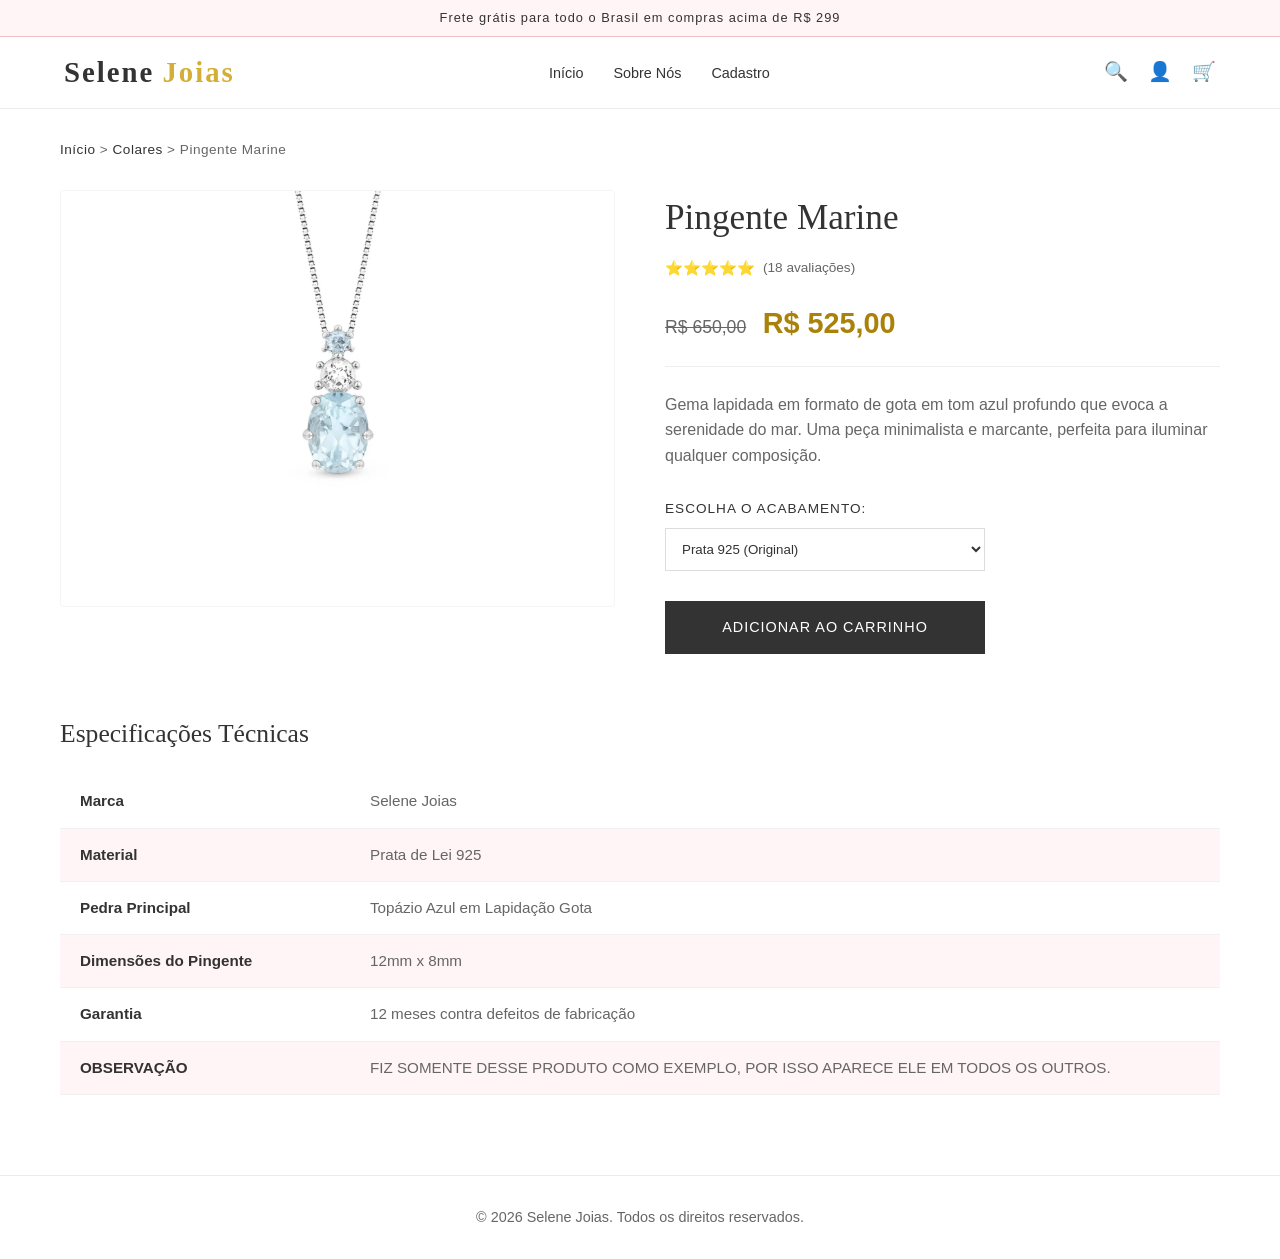
==== produto.html @ e3548859 "imagens" ====
<!DOCTYPE html>
<html lang="pt-BR">
<head>
    <meta charset="UTF-8">
    <meta name="viewport" content="width=device-width, initial-scale=1.0">
    <title>Pingente Marine | Selene Joias</title>
    <link rel="stylesheet" href="style.css">
</head>
<body>

    <!-- Aviso de Desconto -->
    <div class="top-bar">
        <p>Frete grátis para todo o Brasil em compras acima de R$ 299</p>
    </div>

    <!-- Cabeçalho Principal -->
    <header class="main-header">
        <div class="logo">
            <h1>Selene <span>Joias</span></h1>
        </div>
        <nav class="nav-menu">
            <ul>
                <li><a href="index.html">Início</a></li>
                <li><a href="sobrenos.html">Sobre Nós</a></li>
                <li><a href="cadastro.html">Cadastro</a></li>
            </ul>
        </nav>
        <div class="header-actions">
            <a href="#" class="icon-btn">🔍</a>
            <a href="#" class="icon-btn">👤</a>
            <a href="carrinho.html" class="icon-btn">🛒</a>
        </div>
    </header>

    <!-- Detalhes do Produto -->
    <main class="product-details-container">
        
        <!-- Trilha de Navegação -->
        <nav class="breadcrumb">
            <a href="index.html">Início</a> &gt; <a href="index.html#vitrine">Colares</a> &gt; <span>Pingente Marine</span>
        </nav>

        <div class="product-view-layout">
            <!-- Galeria de Imagens Requerida -->
            <section class="gallery-column">
                <div class="main-image-wrapper">
                    <img src="img/topazio.png" alt="Pingente Marine" class="product-main-img">
                </div>
               
            </section>

            <!-- Informações de Compra Requerida -->
            <section class="info-column">
                <h1>Pingente Marine</h1>
                
                <div class="rating-stars">
                    <span>⭐⭐⭐⭐⭐</span>
                    <span class="rating-count">(18 avaliações)</span>
                </div>

                <div class="price-container">
                    <span class="old-price">R$ 650,00</span>
                    <span class="current-price">R$ 525,00</span>
                </div>

                <p class="product-description">
                    Gema lapidada em formato de gota em tom azul profundo que evoca a serenidade do mar. Uma peça minimalista e marcante, perfeita para iluminar qualquer composição.
                </p>

                <!-- Seletor de Opções Requerido -->
                <div class="options-selector">
                    <label for="material-select">Escolha o Acabamento:</label>
                    <select id="material-select" name="opcao_material">
                        <option value="prata">Prata 925 (Original)</option>
                        <option value="ouro">Ouro Amarelo 18k (+ R$ 850,00)</option>
                    </select>
                </div>

                <!-- Botão de Carrinho Requerido -->
                <a href="carrinho.html" class="btn-add-to-cart">Adicionar ao Carrinho</a>
            </section>
        </div>

        <!-- Tabela de Especificações Técnicas  -->
        <section class="specs-section">
            <h2>Especificações Técnicas</h2>
            <table class="specs-table">
                <tbody>
                    <tr>
                        <th scope="row">Marca</th>
                        <td>Selene Joias</td>
                    </tr>
                    <tr>
                        <th scope="row">Material</th>
                        <td>Prata de Lei 925</td>
                    </tr>
                    <tr>
                        <th scope="row">Pedra Principal</th>
                        <td>Topázio Azul em Lapidação Gota</td>
                    </tr>
                    <tr>
                        <th scope="row">Dimensões do Pingente</th>
                        <td>12mm x 8mm</td>
                    </tr>
                    <tr>
                        <th scope="row">Garantia</th>
                        <td>12 meses contra defeitos de fabricação</td>
                    </tr>
                     <tr>
                        <th scope="row">OBSERVAÇÃO</th>
                        <td>FIZ SOMENTE DESSE PRODUTO COMO EXEMPLO, POR ISSO APARECE ELE EM TODOS OS OUTROS.</td>
                    </tr>

                </tbody>
            </table>
        </section>

    </main>

    <!-- Rodapé Unificado -->
    <footer style="text-align: center; padding: 30px; border-top: 1px solid #ECECEC; color: var(--text-light); font-size: 0.9rem; margin-top: 60px;">
        <p>&copy; 2026 Selene Joias. Todos os direitos reservados.</p>
    </footer>

</body>
</html>
---- style.css ----
/* ==========================================================================
   1. RESET DE ESTILOS BÁSICOS & VARIÁVEIS (Identidade Selene Joias)
   ========================================================================== */
* {
    margin: 0;
    padding: 0;
    box-sizing: border-box;
}

:root {
    --white: #FFFFFF;
    --bg-pink-light: #FFF5F6; 
    --pink-brand: #F2C1C6;     
    --gold: #D4AF37;           
    --gold-dark: #AA820A;      
    --text-dark: #333333;      
    --text-light: #666666;
    --font-serif: 'Cormorant Garamond', serif;
    --font-sans: 'Montserrat', sans-serif;
}

body {
    font-family: var(--font-sans);
    background-color: var(--white);
    color: var(--text-dark);
    line-height: 1.6;
}

/* ==========================================================================
   2. COMPONENTES GLOBAIS (Cabeçalho, Faixa, Container)
   ========================================================================== */
.top-bar {
    background-color: var(--bg-pink-light);
    border-bottom: 1px solid var(--pink-brand);
    text-align: center;
    padding: 8px 10px;
    font-size: 0.8rem;
    letter-spacing: 1px;
    color: var(--text-dark);
}

.main-header {
    display: flex;
    justify-content: space-between;
    align-items: center;
    padding: 12px 5%;
    background-color: var(--white);
    border-bottom: 1px solid #ECECEC;
    position: sticky;
    top: 0;
    z-index: 100;
}

.logo {
    display: flex;
    align-items: center;
    gap: 15px;
}

.logo img {
    height: 65px;            
    width: auto;              
    display: block;
    object-fit: contain;
}

.logo h1 {
    font-family: var(--font-serif);
    font-size: 1.8rem;
    font-weight: 600;
    letter-spacing: 2px;
    white-space: nowrap;
    display: flex;
    gap: 8px;
}

.logo span {
    color: var(--gold);
}

.nav-menu ul {
    display: flex;
    list-style: none;
}

.nav-menu ul li {
    margin: 0 15px;
}

.nav-menu ul li a {
    text-decoration: none;
    color: var(--text-dark);
    font-size: 0.9rem;
    font-weight: 400;
    transition: color 0.3s;
}

.nav-menu ul li a:hover,
.nav-menu ul li a.active-nav {
    color: var(--gold);
}

.header-actions {
    display: flex;
    align-items: center;
}

.icon-btn {
    text-decoration: none;
    font-size: 1.2rem;
    margin-left: 20px;
    color: var(--text-dark);
    position: relative;
}

.cart-count {
    background-color: var(--gold);
    color: white;
    font-size: 0.7rem;
    padding: 2px 6px;
    border-radius: 50%;
    position: absolute;
    top: -8px;
    right: -10px;
}

.container {
    max-width: 1200px;
    margin: 40px auto 80px;
    padding: 0 20px;
}

/* ==========================================================================
   3. VITRINE DA INDEX & HERO (Layout Vitrine de Produtos)
   ========================================================================== */
.hero-section {
    display: flex;
    flex-direction: column;  
    align-items: center;      
    text-align: center;       
    padding: 50px 20px;       
    background-color: var(--white);
    width: 100%;
}

.hero-banner-container {
    width: 100%;
    max-width: 450px;         
    margin-bottom: 25px;      
    display: flex;
    justify-content: center;
}

.hero-banner-img {
    width: 100%;
    height: auto;
    object-fit: contain;
}

.hero-content {
    max-width: 700px;
    margin: 0 auto;
}

.hero-content h2 {
    font-family: var(--font-serif);
    font-size: 2.5rem;
    color: var(--text-dark);
    margin-bottom: 15px;
    line-height: 1.3;
}

.hero-content p {
    color: var(--text-light);
    font-size: 1.1rem;
    max-width: 600px;
    margin: 0 auto;
}

.product-grid {
    display: grid;
    grid-template-columns: repeat(auto-fit, minmax(250px, 1fr));
    gap: 30px;
}

.product-card {
    background-color: var(--white);
    border: 1px solid #F7F7F7;
    transition: transform 0.3s, box-shadow 0.3s;
    position: relative;
}

.product-card:hover {
    transform: translateY(-5px);
    box-shadow: 0 10px 20px rgba(242, 193, 198, 0.2); 
}

.product-image {
    background-color: #FAFAFA;
    position: relative;
    overflow: hidden;
    aspect-ratio: 1 / 1;
}

.product-image img {
    width: 100%;
    height: 100%;
    object-fit: cover;
}

.badge {
    position: absolute;
    top: 10px;
    left: 10px;
    background-color: var(--pink-brand);
    color: var(--text-dark);
    font-size: 0.75rem;
    padding: 4px 10px;
    text-transform: uppercase;
    letter-spacing: 1px;
    z-index: 1;
}

.product-info {
    padding: 20px;
    text-align: center;
}

.product-info h3 {
    font-size: 0.95rem;
    font-weight: 400;
    margin-bottom: 8px;
    color: var(--text-dark);
}

.price {
    font-size: 1.1rem;
    font-weight: 600;
    color: var(--gold-dark);
}

/* ==========================================================================
   4. PÁGINA DE DETALHES DO PRODUTO (produto.html)
   ========================================================================== */
.product-details-container {
    max-width: 1200px;
    margin: 30px auto 80px;
    padding: 0 20px;
}

.breadcrumb {
    font-size: 0.85rem;
    color: var(--text-light);
    margin-bottom: 30px;
    letter-spacing: 0.5px;
}

.breadcrumb a {
    color: var(--text-dark);
    text-decoration: none;
    transition: color 0.2s;
}

.breadcrumb a:hover {
    color: var(--gold);
}

.product-view-layout {
    display: grid;
    grid-template-columns: 1fr 1fr;
    gap: 50px;
    margin-bottom: 60px;
}

.main-image-wrapper {
    background-color: #FAFAFA;
    border: 1px solid #F5F5F5;
    aspect-ratio: 4 / 3;
    overflow: hidden;
    border-radius: 4px;
}

.product-main-img {
    width: 100%;
    height: 100%;
    object-fit: cover;
}

.thumbnails-grid {
    display: flex;
    gap: 15px;
    margin-top: 15px;
}

.thumb-img {
    width: 80px;
    height: 80px;
    object-fit: cover;
    border: 2px solid #EFEFEF;
    border-radius: 2px;
    cursor: pointer;
    transition: all 0.2s ease;
}

.thumb-img:hover, 
.thumb-img.active-thumb {
    border-color: var(--gold);
    transform: translateY(-2px);
    box-shadow: 0 4px 8px rgba(0,0,0,0.05);
}

.info-column h1 {
    font-family: var(--font-serif);
    font-size: 2.2rem;
    font-weight: 500;
    margin-bottom: 10px;
}

.rating-stars {
    color: var(--gold);
    font-size: 0.9rem;
    margin-bottom: 20px;
    display: flex;
    align-items: center;
    gap: 8px;
}

.rating-count {
    color: var(--text-light);
    font-size: 0.85rem;
}

.price-container {
    margin-bottom: 25px;
    padding-bottom: 20px;
    border-bottom: 1px solid #EEE;
}

.price-container .old-price {
    font-size: 1.1rem;
    color: var(--text-light);
    text-decoration: line-through;
    margin-right: 12px;
}

.price-container .current-price {
    font-size: 1.8rem;
    font-weight: 600;
    color: var(--gold-dark);
}

.product-description {
    color: var(--text-light);
    margin-bottom: 30px;
}

.options-selector {
    margin-bottom: 30px;
}

.options-selector label {
    display: block;
    font-size: 0.85rem;
    text-transform: uppercase;
    letter-spacing: 1px;
    margin-bottom: 8px;
    font-weight: 500;
}

.options-selector select {
    width: 100%;
    max-width: 320px;
    padding: 12px;
    border: 1px solid #DDD;
    background-color: var(--white);
    font-family: var(--font-sans);
    color: var(--text-dark);
    outline: none;
    cursor: pointer;
}

.btn-add-to-cart {
    display: block;
    width: 100%;
    max-width: 320px;
    background-color: var(--text-dark);
    color: var(--white);
    text-align: center;
    text-decoration: none;
    padding: 15px;
    font-weight: 500;
    text-transform: uppercase;
    letter-spacing: 1px;
    font-size: 0.9rem;
    transition: background-color 0.3s;
}

.btn-add-to-cart:hover {
    background-color: var(--gold-dark);
}

/* Tabela de Especificações Zebrada */
.specs-section h2 {
    font-family: var(--font-serif);
    font-size: 1.6rem;
    margin-bottom: 20px;
    font-weight: 500;
}

.specs-table {
    width: 100%;
    border-collapse: collapse;
    font-size: 0.95rem;
}

.specs-table th, 
.specs-table td {
    padding: 14px 20px;
    border-bottom: 1px solid #F0F0F0;
    text-align: left;
}

.specs-table th {
    font-weight: 600;
    color: var(--text-dark);
    width: 25%;
}

.specs-table td {
    color: var(--text-light);
}

.specs-table tbody tr:nth-child(even) {
    background-color: var(--bg-pink-light);
}

/* ==========================================
   5. PÁGINA DO CARRINHO DE COMPRAS (carrinho.html)
   ========================================== */
.cart-container {
    max-width: 1200px;
    margin: 40px auto 80px;
    padding: 0 20px;
}

.cart-container h2 {
    font-family: var(--font-serif);
    font-size: 2rem;
    margin-bottom: 30px;
    font-weight: 500;
}

.cart-layout {
    display: grid;
    grid-template-columns: 2fr 1fr;
    gap: 40px;
    align-items: flex-start;
}

.cart-table {
    width: 100%;
    border-collapse: collapse;
}

.cart-table caption {
    padding: 10px 0;
    font-style: italic;
    text-align: left;
    color: var(--text-light);
    font-size: 0.9rem;
}

.cart-table th {
    font-family: var(--font-sans);
    font-size: 0.85rem;
    text-transform: uppercase;
    letter-spacing: 1px;
    color: var(--text-light);
    padding: 15px;
    border-bottom: 2px solid var(--pink-brand);
    font-weight: 500;
}

.cart-table td {
    padding: 20px 15px;
    border-bottom: 1px solid #ECECEC;
    vertical-align: middle;
    text-align: center;
}

.cart-table th:first-child, 
.cart-table td:first-child {
    text-align: left;
}

.cart-product-cell {
    display: flex;
    align-items: center;
    gap: 20px;
}

.cart-product-cell img {
    width: 64px;
    height: 64px;
    object-fit: cover;
    background-color: #FAFAFA;
    border: 1px solid #EAEAEE;
}

.cart-product-cell h4 {
    font-size: 0.95rem;
    font-weight: 500;
    color: var(--text-dark);
    margin-bottom: 4px;
}

.qty-input {
width: 60px;
padding: 8px;
text-align: center;
border: 1px solid #DDD;
outline: none;
}
.btn-remove {
background: none;
border: none;
cursor: pointer;
font-size: 1.1rem;
transition: transform 0.2s;
}
.btn-remove:hover {
transform: scale(1.15);
}
.free-shipping-note {
background-color: #E6F4EA;
color: #137333;
padding: 15px 20px;
font-size: 0.9rem;
border-radius: 2px;
text-align: left !important;
}
/* Card Lateral do Pedido */
.order-summary {
background-color: var(--bg-pink-light);
border: 1px solid var(--pink-brand);
padding: 30px;
border-radius: 4px;
}
.order-summary h3 {
font-family: var(--font-serif);
font-size: 1.4rem;
margin-bottom: 20px;
font-weight: 500;
}
.summary-row {
display: flex;
justify-content: space-between;
margin-bottom: 15px;
font-size: 0.95rem;
}
.free-badge {
color: #137333;
font-weight: 600;
}
.coupon-wrapper {
display: flex;
gap: 10px;
margin: 20px 0;
}
.coupon-wrapper input {
flex: 1;
padding: 10px;
border: 1px solid #DDD;
outline: none;
font-family: var(--font-sans);
}
.coupon-wrapper button {
padding: 10px 15px;
background-color: var(--text-dark);
color: var(--white);
border: none;
cursor: pointer;
font-size: 0.85rem;
text-transform: uppercase;
}
.order-summary hr {
border: 0;
border-top: 1px solid var(--pink-brand);
margin: 20px 0;
}
.total-row {
font-size: 1.2rem;
font-weight: 600;
color: var(--text-dark);
}
.btn-checkout {
display: block;
text-align: center;
background-color: var(--text-dark);
color: var(--white);
padding: 15px;
text-decoration: none;
text-transform: uppercase;
letter-spacing: 1px;
font-weight: 500;
font-size: 0.9rem;
margin-top: 20px;
transition: background-color 0.3s;
}
.btn-checkout:hover {
background-color: var(--gold-dark);
}
/* ==========================================================================
6. FORMULÁRIO DE CADASTRO & CHECKOUT (cadastro.html)
========================================================================= */
.form-container {
max-width: 800px;
margin: 40px auto 80px;
padding: 0 20px;
}
.form-container h2 {
font-family: var(--font-serif);
font-size: 2rem;
margin-bottom: 30px;
text-align: center;
font-weight: 500;
}
.checkout-form fieldset {
border: 1px solid #ECECEC;
padding: 30px;
margin-bottom: 30px;
border-radius: 4px;
background-color: var(--white);
}
.checkout-form legend {
font-family: var(--font-serif);
font-size: 1.3rem;
font-weight: 500;
color: var(--gold-dark);
padding: 0 12px;
}
.form-group {
display: flex;
flex-direction: column;
gap: 6px;
margin-bottom: 20px;
}
.form-row {
display: flex;
gap: 20px;
}
.form-row .form-group {
flex: 1;
}
.form-row .expand-2 { flex: 2; }
.form-row .expand-3 { flex: 3; }
.checkout-form label {
font-size: 0.85rem;
font-weight: 500;
color: var(--text-dark);
}
.checkout-form input[type="text"],
.checkout-form input[type="email"],
.checkout-form input[type="tel"],
.checkout-form input[type="password"],
.checkout-form input[type="date"],
.checkout-form select {
padding: 12px;
border: 1px solid #DDD;
border-radius: 2px;
font-family: var(--font-sans);
font-size: 0.9rem;
color: var(--text-dark);
outline: none;
width: 100%;
transition: all 0.25s ease-in-out;
}
/* Pseudo-classes de Foco e Validação Estilizada Requeridas */
.checkout-form input:focus,
.checkout-form select:focus {
border-color: var(--gold);
box-shadow: 0 0 6px rgba(212, 175, 55, 0.3);
}
.checkout-form input:focus:valid,
.checkout-form select:focus:valid {
border-color: #28a745 !important;
box-shadow: 0 0 6px rgba(40, 167, 69, 0.3) !important;
}
.checkout-form input:focus:invalid,
.checkout-form select:focus:invalid {
border-color: #dc3545 !important;
box-shadow: 0 0 6px rgba(220, 53, 69, 0.3) !important;
}
.checkout-form input[type="file"] {
padding-top: 5px;
}
.payment-instruction {
font-size: 0.9rem;
color: var(--text-light);
margin-bottom: 20px;
}
/* Grade Customizada para as Formas de Pagamento */
.payment-options-grid {
display: grid;
grid-template-columns: repeat(auto-fit, minmax(180px, 1fr));
gap: 15px;
}
.payment-card-option {
cursor: pointer;
}
.payment-card-option input {
display: none;
}
.payment-content {
display: flex;
flex-direction: column;
align-items: center;
padding: 20px;
border: 1px solid #DDD;
border-radius: 4px;
text-align: center;
background-color: var(--white);
transition: all 0.2s ease;
}
.payment-icon {
font-size: 1.6rem;
margin-bottom: 8px;
}
.payment-content strong {
font-size: 0.9rem;
color: var(--text-dark);
margin-bottom: 4px;
}
.payment-content small {
color: var(--text-light);
font-size: 0.75rem;
}
.payment-card-option input:checked + .payment-content {
border-color: var(--gold);
background-color: var(--bg-pink-light);
box-shadow: 0 4px 10px rgba(212, 175, 55, 0.15);
}
.terms-and-submit {
margin-top: 10px;
display: flex;
flex-direction: column;
gap: 20px;
}
.checkbox-label {
display: flex;
align-items: center;
gap: 10px;
cursor: pointer;
font-size: 0.9rem;
}
.checkbox-label a {
color: var(--gold-dark);
text-decoration: none;
}
.btn-submit-order {
width: 100%;
padding: 16px;
background-color: var(--text-dark);
color: var(--white);
border: none;
font-family: var(--font-sans);
font-size: 0.95rem;
text-transform: uppercase;
letter-spacing: 1px;
font-weight: 500;
cursor: pointer;
transition: background-color 0.3s;
}
.btn-submit-order:hover {
background-color: var(--gold-dark);
}
.sr-only {
position: absolute;
width: 1px;
height: 1px;
padding: 0;
margin: -1px;
overflow: hidden;
clip: rect(0, 0, 0, 0);
border: 0;
}
/* ==========================================================================
7. RESPONSIVIDADE (Mantido & Adaptado para Grades Complexas)
========================================================================== */
@media (max-width: 992px) {
.product-view-layout,
.cart-layout {
grid-template-columns: 1fr;
gap: 40px;
}
}
@media (max-width: 768px) {
.main-header {
flex-direction: column;
gap: 15px;
}
.nav-menu ul {
flex-wrap: wrap;
justify-content: center;
}
.nav-menu ul li {
margin: 5px 10px;
}
.hero-content h2 {
font-size: 2rem;
}
.form-row {
flex-direction: column;
gap: 0;
}
.cart-table th:nth-child(2),
.cart-table td:nth-child(2) {
display: none;
}
}
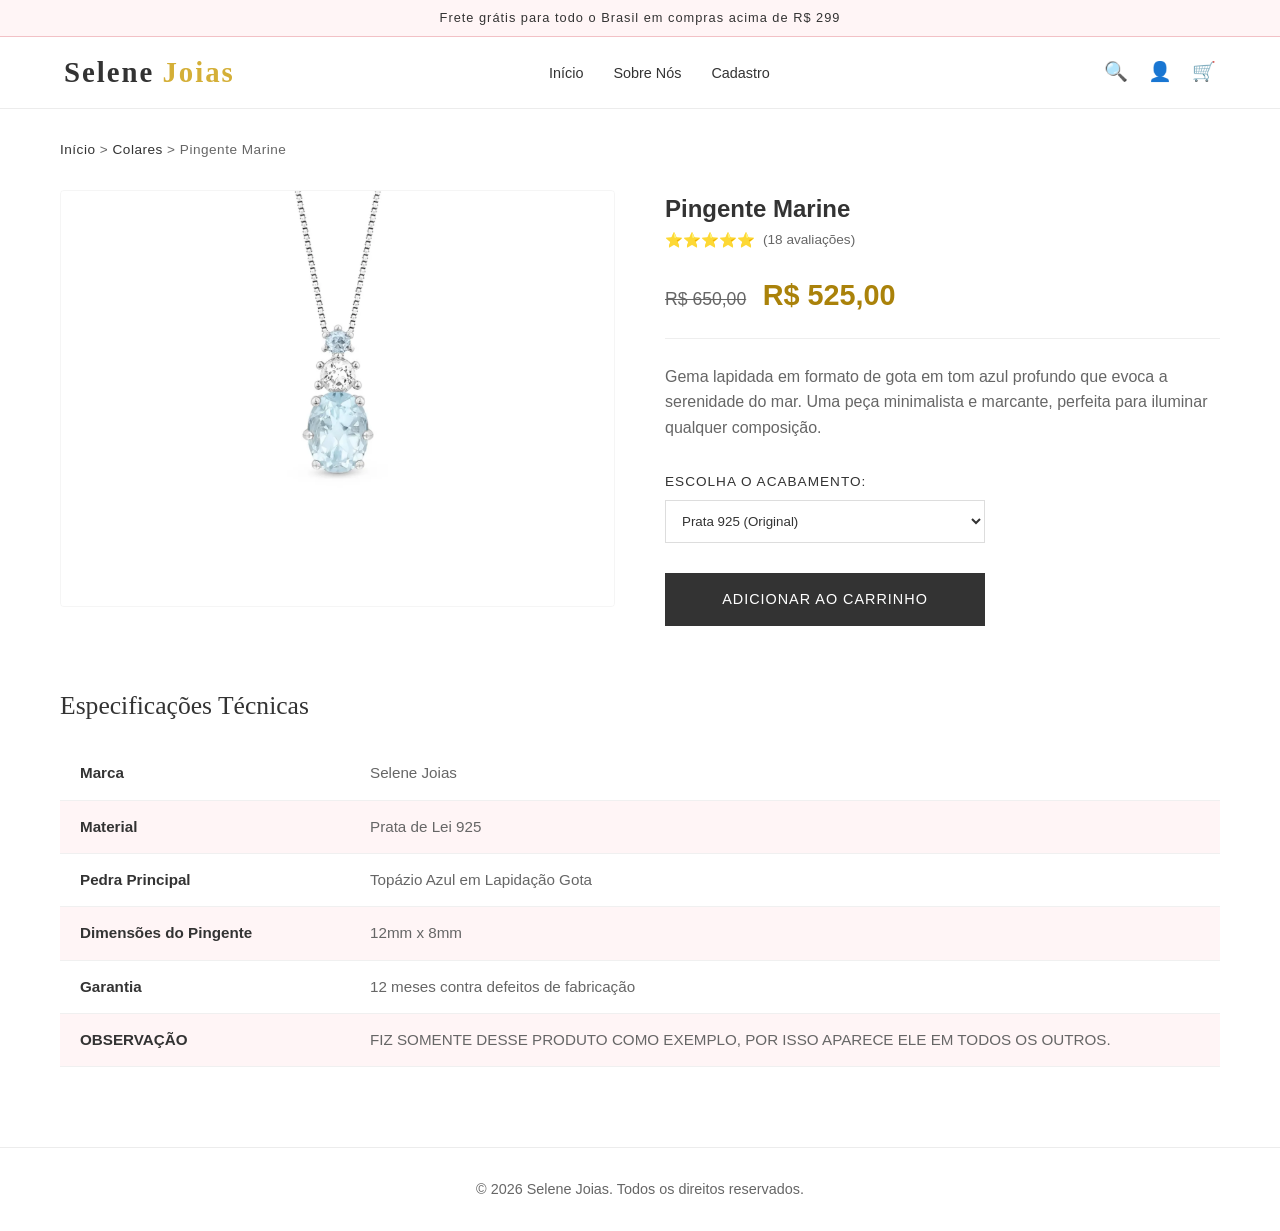
==== commit 8d15eaf9: "Update produto.html" ====
--- a/produto.html
+++ b/produto.html
@@ -1,126 +1,125 @@
-<!DOCTYPE html>
-<html lang="pt-BR">
-<head>
-    <meta charset="UTF-8">
-    <meta name="viewport" content="width=device-width, initial-scale=1.0">
-    <title>Pingente Marine | Selene Joias</title>
-    <link rel="stylesheet" href="style.css">
-</head>
-<body>
-
-    <!-- Aviso de Desconto -->
-    <div class="top-bar">
-        <p>Frete grátis para todo o Brasil em compras acima de R$ 299</p>
-    </div>
-
-    <!-- Cabeçalho Principal -->
-    <header class="main-header">
-        <div class="logo">
-            <h1>Selene <span>Joias</span></h1>
-        </div>
-        <nav class="nav-menu">
-            <ul>
-                <li><a href="index.html">Início</a></li>
-                <li><a href="sobrenos.html">Sobre Nós</a></li>
-                <li><a href="cadastro.html">Cadastro</a></li>
-            </ul>
-        </nav>
-        <div class="header-actions">
-            <a href="#" class="icon-btn">🔍</a>
-            <a href="#" class="icon-btn">👤</a>
-            <a href="carrinho.html" class="icon-btn">🛒</a>
-        </div>
-    </header>
-
-    <!-- Detalhes do Produto -->
-    <main class="product-details-container">
-        
-        <!-- Trilha de Navegação -->
-        <nav class="breadcrumb">
-            <a href="index.html">Início</a> &gt; <a href="index.html#vitrine">Colares</a> &gt; <span>Pingente Marine</span>
-        </nav>
-
-        <div class="product-view-layout">
-            <!-- Galeria de Imagens Requerida -->
-            <section class="gallery-column">
-                <div class="main-image-wrapper">
-                    <img src="img/topazio.png" alt="Pingente Marine" class="product-main-img">
-                </div>
-               
-            </section>
-
-            <!-- Informações de Compra Requerida -->
-            <section class="info-column">
-                <h1>Pingente Marine</h1>
-                
-                <div class="rating-stars">
-                    <span>⭐⭐⭐⭐⭐</span>
-                    <span class="rating-count">(18 avaliações)</span>
-                </div>
-
-                <div class="price-container">
-                    <span class="old-price">R$ 650,00</span>
-                    <span class="current-price">R$ 525,00</span>
-                </div>
-
-                <p class="product-description">
-                    Gema lapidada em formato de gota em tom azul profundo que evoca a serenidade do mar. Uma peça minimalista e marcante, perfeita para iluminar qualquer composição.
-                </p>
-
-                <!-- Seletor de Opções Requerido -->
-                <div class="options-selector">
-                    <label for="material-select">Escolha o Acabamento:</label>
-                    <select id="material-select" name="opcao_material">
-                        <option value="prata">Prata 925 (Original)</option>
-                        <option value="ouro">Ouro Amarelo 18k (+ R$ 850,00)</option>
-                    </select>
-                </div>
-
-                <!-- Botão de Carrinho Requerido -->
-                <a href="carrinho.html" class="btn-add-to-cart">Adicionar ao Carrinho</a>
-            </section>
-        </div>
-
-        <!-- Tabela de Especificações Técnicas  -->
-        <section class="specs-section">
-            <h2>Especificações Técnicas</h2>
-            <table class="specs-table">
-                <tbody>
-                    <tr>
-                        <th scope="row">Marca</th>
-                        <td>Selene Joias</td>
-                    </tr>
-                    <tr>
-                        <th scope="row">Material</th>
-                        <td>Prata de Lei 925</td>
-                    </tr>
-                    <tr>
-                        <th scope="row">Pedra Principal</th>
-                        <td>Topázio Azul em Lapidação Gota</td>
-                    </tr>
-                    <tr>
-                        <th scope="row">Dimensões do Pingente</th>
-                        <td>12mm x 8mm</td>
-                    </tr>
-                    <tr>
-                        <th scope="row">Garantia</th>
-                        <td>12 meses contra defeitos de fabricação</td>
-                    </tr>
-                     <tr>
-                        <th scope="row">OBSERVAÇÃO</th>
-                        <td>FIZ SOMENTE DESSE PRODUTO COMO EXEMPLO, POR ISSO APARECE ELE EM TODOS OS OUTROS.</td>
-                    </tr>
-
-                </tbody>
-            </table>
-        </section>
-
-    </main>
-
-    <!-- Rodapé Unificado -->
-    <footer style="text-align: center; padding: 30px; border-top: 1px solid #ECECEC; color: var(--text-light); font-size: 0.9rem; margin-top: 60px;">
-        <p>&copy; 2026 Selene Joias. Todos os direitos reservados.</p>
-    </footer>
-
-</body>
-</html>
+<!DOCTYPE html>
+<html lang="pt-BR">
+<head>
+    <meta charset="UTF-8">
+    <meta name="viewport" content="width=device-width, initial-scale=1.0">
+    <title>Pingente Marine | Selene Joias</title>
+    <link rel="stylesheet" href="style.css">
+</head>
+<body>
+
+    <!-- Aviso de Desconto -->
+    <div class="top-bar">
+        <p>Frete grátis para todo o Brasil em compras acima de R$ 299</p>
+    </div>
+
+    <!-- Cabeçalho Principal -->
+    <header class="main-header">
+        <div class="logo">
+            <h1>Selene <span>Joias</span></h1>
+        </div>
+        <nav class="nav-menu">
+            <ul>
+                <li><a href="index.html">Início</a></li>
+                <li><a href="sobrenos.html">Sobre Nós</a></li>
+                <li><a href="cadastro.html">Cadastro</a></li>
+            </ul>
+        </nav>
+        <div class="header-actions">
+            <a href="#" class="icon-btn">🔍</a>
+            <a href="#" class="icon-btn">👤</a>
+            <a href="carrinho.html" class="icon-btn">🛒</a>
+        </div>
+    </header>
+
+    <!-- Detalhes do Produto -->
+    <main class="product-details-container">
+        
+        <!-- Trilha de Navegação -->
+        <nav class="breadcrumb">
+            <a href="index.html">Início</a> &gt; <a href="index.html#vitrine">Colares</a> &gt; <span>Pingente Marine</span>
+        </nav>
+
+        <div class="product-view-layout">
+            <!-- Galeria de Imagens Requerida -->
+            <div class="gallery-column">
+                <div class="main-image-wrapper">
+                    <img src="img/topazio.png" alt="Pingente Marine" class="product-main-img">
+                </div>
+            </div>
+
+            <!-- Informações de Compra Requerida -->
+            <section class="info-column">
+                <h2>Pingente Marine</h2>
+                
+                <div class="rating-stars">
+                    <span>⭐⭐⭐⭐⭐</span>
+                    <span class="rating-count">(18 avaliações)</span>
+                </div>
+
+                <div class="price-container">
+                    <span class="old-price">R$ 650,00</span>
+                    <span class="current-price">R$ 525,00</span>
+                </div>
+
+                <p class="product-description">
+                    Gema lapidada em formato de gota em tom azul profundo que evoca a serenidade do mar. Uma peça minimalista e marcante, perfeita para iluminar qualquer composição.
+                </p>
+
+                <!-- Seletor de Opções Requerido -->
+                <div class="options-selector">
+                    <label for="material-select">Escolha o Acabamento:</label>
+                    <select id="material-select" name="opcao_material">
+                        <option value="prata">Prata 925 (Original)</option>
+                        <option value="ouro">Ouro Amarelo 18k (+ R$ 850,00)</option>
+                    </select>
+                </div>
+
+                <!-- Botão de Carrinho Requerido -->
+                <a href="carrinho.html" class="btn-add-to-cart">Adicionar ao Carrinho</a>
+            </section>
+        </div>
+
+        <!-- Tabela de Especificações Técnicas  -->
+        <section class="specs-section">
+            <h2>Especificações Técnicas</h2>
+            <table class="specs-table">
+                <tbody>
+                    <tr>
+                        <th scope="row">Marca</th>
+                        <td>Selene Joias</td>
+                    </tr>
+                    <tr>
+                        <th scope="row">Material</th>
+                        <td>Prata de Lei 925</td>
+                    </tr>
+                    <tr>
+                        <th scope="row">Pedra Principal</th>
+                        <td>Topázio Azul em Lapidação Gota</td>
+                    </tr>
+                    <tr>
+                        <th scope="row">Dimensões do Pingente</th>
+                        <td>12mm x 8mm</td>
+                    </tr>
+                    <tr>
+                        <th scope="row">Garantia</th>
+                        <td>12 meses contra defeitos de fabricação</td>
+                    </tr>
+                     <tr>
+                        <th scope="row">OBSERVAÇÃO</th>
+                        <td>FIZ SOMENTE DESSE PRODUTO COMO EXEMPLO, POR ISSO APARECE ELE EM TODOS OS OUTROS.</td>
+                    </tr>
+
+                </tbody>
+            </table>
+        </section>
+
+    </main>
+
+    <!-- Rodapé Unificado -->
+    <footer style="text-align: center; padding: 30px; border-top: 1px solid #ECECEC; color: var(--text-light); font-size: 0.9rem; margin-top: 60px;">
+        <p>&copy; 2026 Selene Joias. Todos os direitos reservados.</p>
+    </footer>
+
+</body>
+</html>
